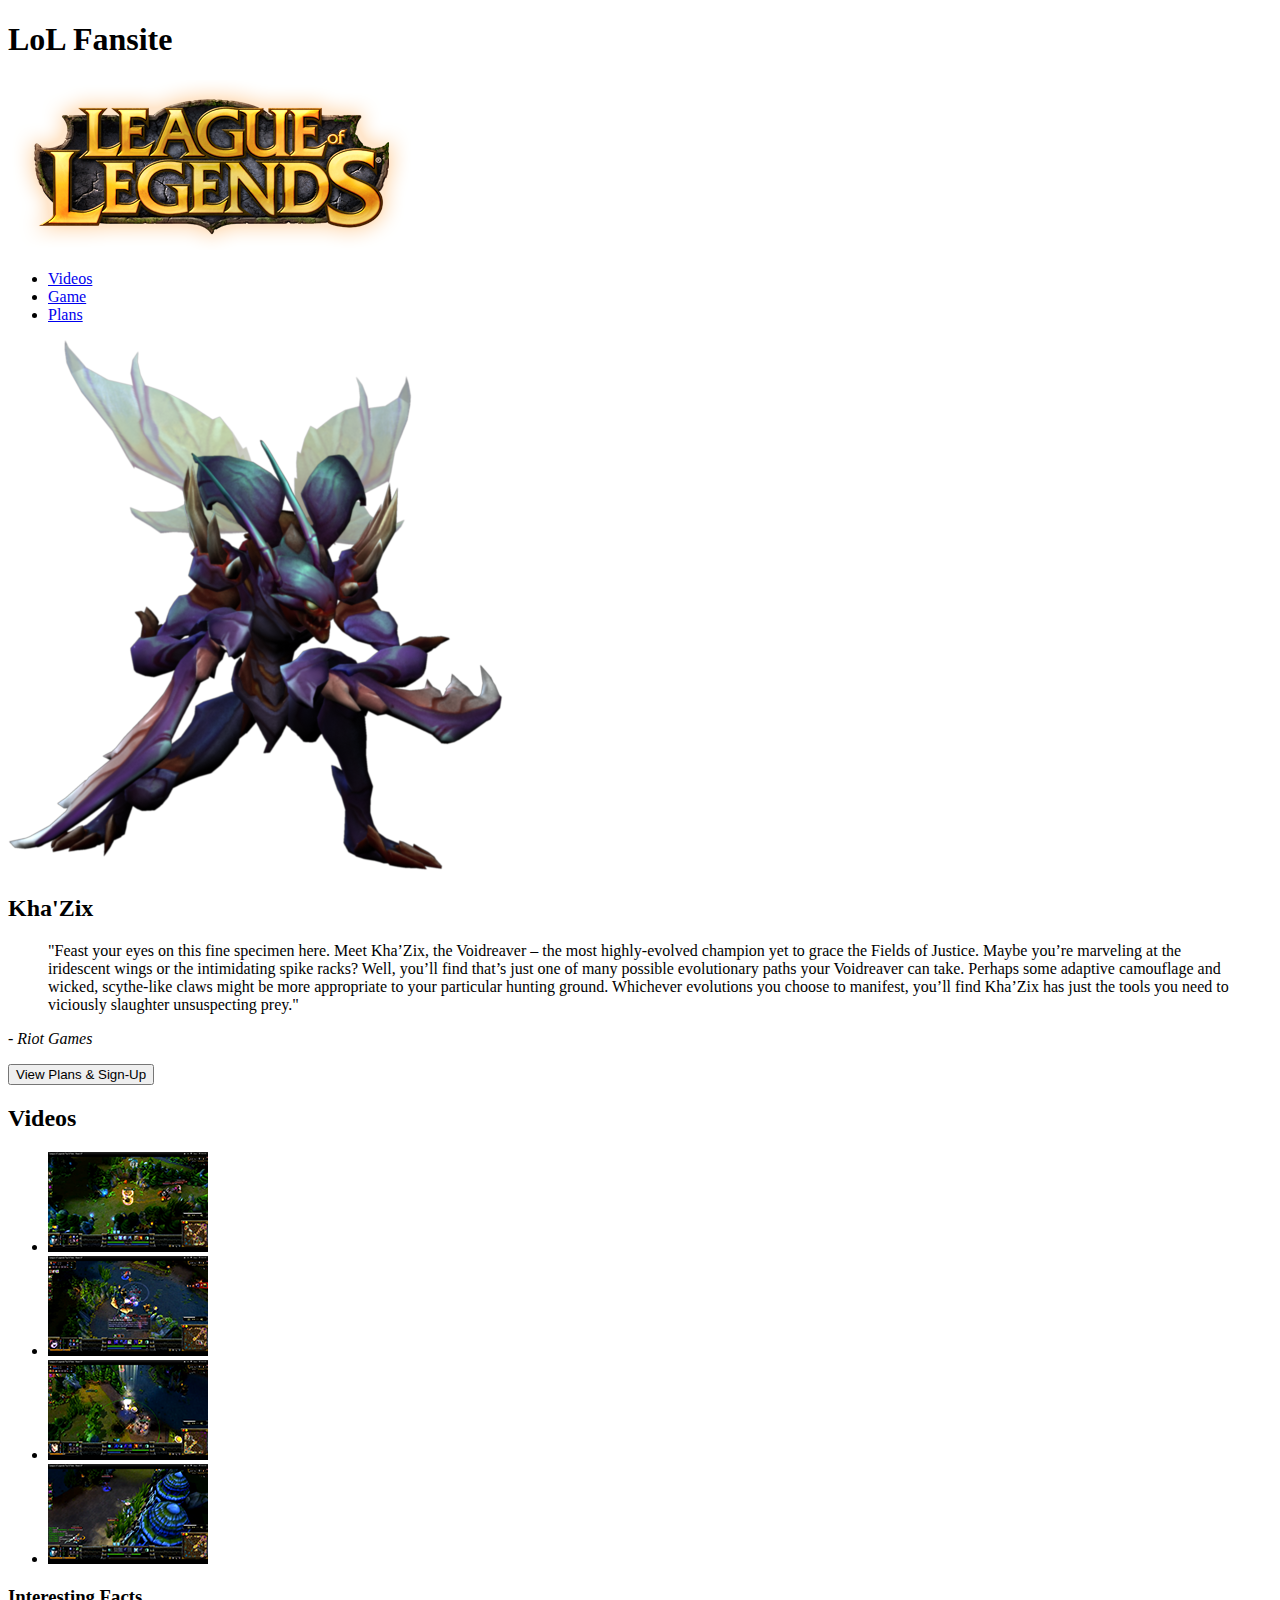
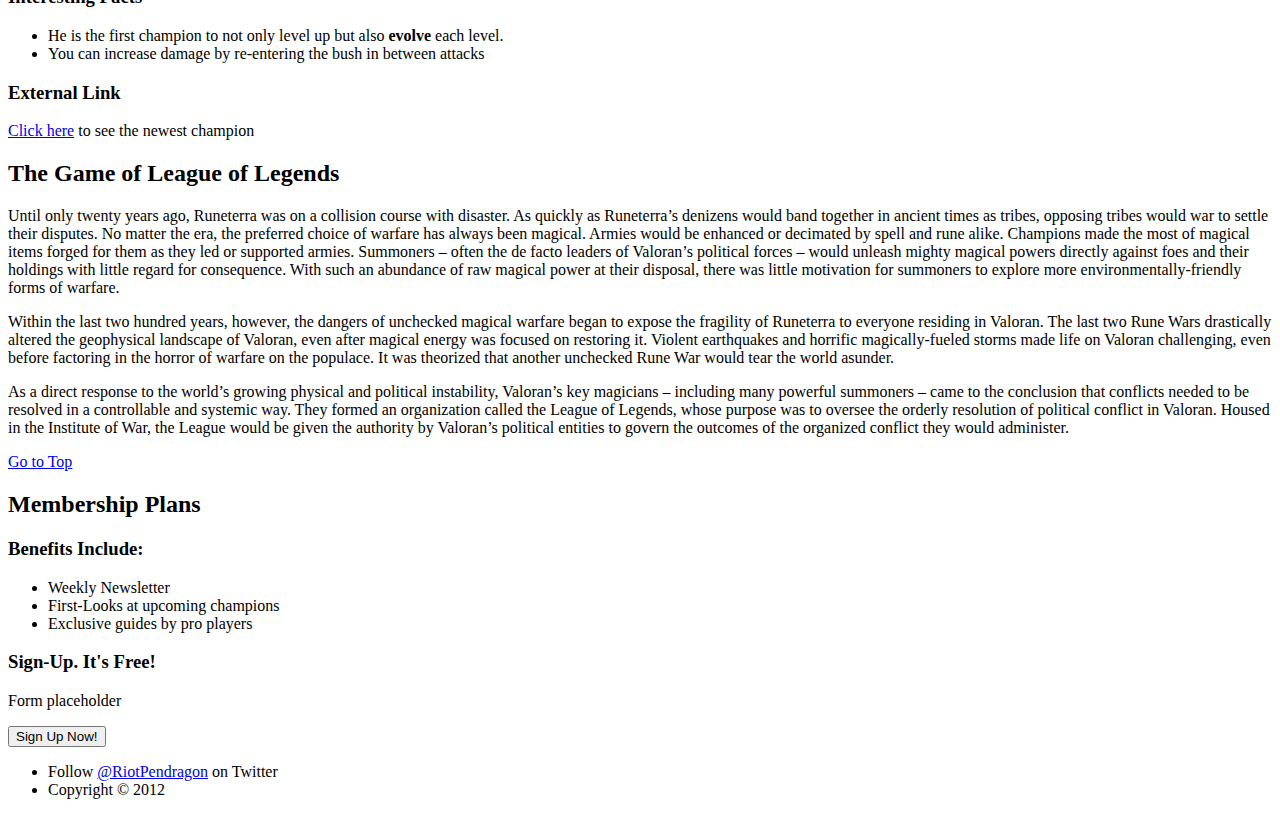
==== MySite_israel_kaleb/index.html @ 9a8f5973 "finished assisnment" ====
<!DOCTYPE html>
<html lang="en">
	<head>
		<meta charset="UTF-8" />
		<title>League of Legends Fansite</title>
	</head>
	<body>
		<header>
			<h1 id="top">LoL Fansite</h1>
			<img src="images/logo.png" alt="league of legends logo">
			<nav>
				<ul>
					<li><a href="#videos">Videos</a></li>
					<li><a href="#game">Game</a></li>
					<li><a href="#plans">Plans</a></li>
				</ul>
			</nav>
		</header>
		<div id="cta">
			<img src="images/newchamp.png" alt="Kha'Zix image">
			<h2>Kha'Zix</h2>
			<p><blockquote cite="http://na.leagueoflegends.com/board/showthread.php?t=2587417">"Feast your eyes on this fine specimen here. Meet Kha’Zix, the Voidreaver – the most highly-evolved champion yet to grace the Fields of Justice. Maybe you’re marveling at the iridescent wings or the intimidating spike racks? Well, you’ll find that’s just one of many possible evolutionary paths your Voidreaver can take. Perhaps some adaptive camouflage and wicked, scythe-like claws might be more appropriate to your particular hunting ground. Whichever evolutions you choose to manifest, you’ll find Kha’Zix has just the tools you need to viciously slaughter unsuspecting prey."</blockquote><em>- Riot Games</em></p>
			<button type="button">View Plans &amp; Sign-Up</button>
		</div>
		<section>
			<h2 id="videos">Videos</h2>
			<ul>
				<li><img src="images/screen1.png" alt="screen1"></li>
				<li><img src="images/screen2.png" alt="screen2"></li>
				<li><img src="images/screen3.png" alt="screen3"></li>
				<li><img src="images/screen4.png" alt="screen4"></li>
			</ul>
		</section>
		<article>
			<h3>Interesting Facts</h3>
			<ul>
				<li>He is the first champion to not only level up but also <strong>evolve</strong> each level.</li>
				<li>You can increase damage by re-entering the bush in between attacks</li>
			</ul>
		</article>
		<aside>
			<h3>External Link</h3>
			<p><a href="http://na.leagueoflegends.com/board/showthread.php?t=2587417">Click here</a> to see the newest champion</p>
		</aside>
		<h2 id="game">The Game of League of Legends</h2>
		<p>Until only twenty years ago, Runeterra was on a collision course with disaster. As quickly as Runeterra’s denizens would band together in ancient times as tribes, opposing tribes would war to settle their disputes. No matter the era, the preferred choice of warfare has always been magical. Armies would be enhanced or decimated by spell and rune alike. Champions made the most of magical items forged for them as they led or supported armies. Summoners – often the de facto leaders of Valoran’s political forces – would unleash mighty magical powers directly against foes and their holdings with little regard for consequence. With such an abundance of raw magical power at their disposal, there was little motivation for summoners to explore more environmentally-friendly forms of warfare.</p>
		<p>Within the last two hundred years, however, the dangers of unchecked magical warfare began to expose the fragility of Runeterra to everyone residing in Valoran. The last two Rune Wars drastically altered the geophysical landscape of Valoran, even after magical energy was focused on restoring it. Violent earthquakes and horrific magically-fueled storms made life on Valoran challenging, even before factoring in the horror of warfare on the populace. It was theorized that another unchecked Rune War would tear the world asunder.</p>
		<p>As a direct response to the world’s growing physical and political instability, Valoran’s key magicians – including many powerful summoners – came to the conclusion that conflicts needed to be resolved in a controllable and systemic way. They formed an organization called the League of Legends, whose purpose was to oversee the orderly resolution of political conflict in Valoran. Housed in the Institute of War, the League would be given the authority by Valoran’s political entities to govern the outcomes of the organized conflict they would administer.</p>
		<p><a href="#top">Go to Top</a></p>
		<h2 id="plans">Membership Plans</h2>
		<h3>Benefits Include:</h3>
		<ul>
			<li>Weekly Newsletter</li>
			<li>First-Looks at upcoming champions</li>
			<li>Exclusive guides by pro players</li>
		</ul>
		<h3>Sign-Up. It's Free!</h3>
		<!-- Insert Form here including Name, E-mail, Website and Message -->
		<p>Form placeholder</p>
		<!-- /form -->
		<button type="button">Sign Up Now!</button>
		<footer>
			<ul>
				<li>Follow <a href="https://twitter.com/RiotPendragon">&#64;RiotPendragon</a> on Twitter</li>
				<li>Copyright &copy; 2012</li>
			</ul>
		</footer>
	</body>
</html>
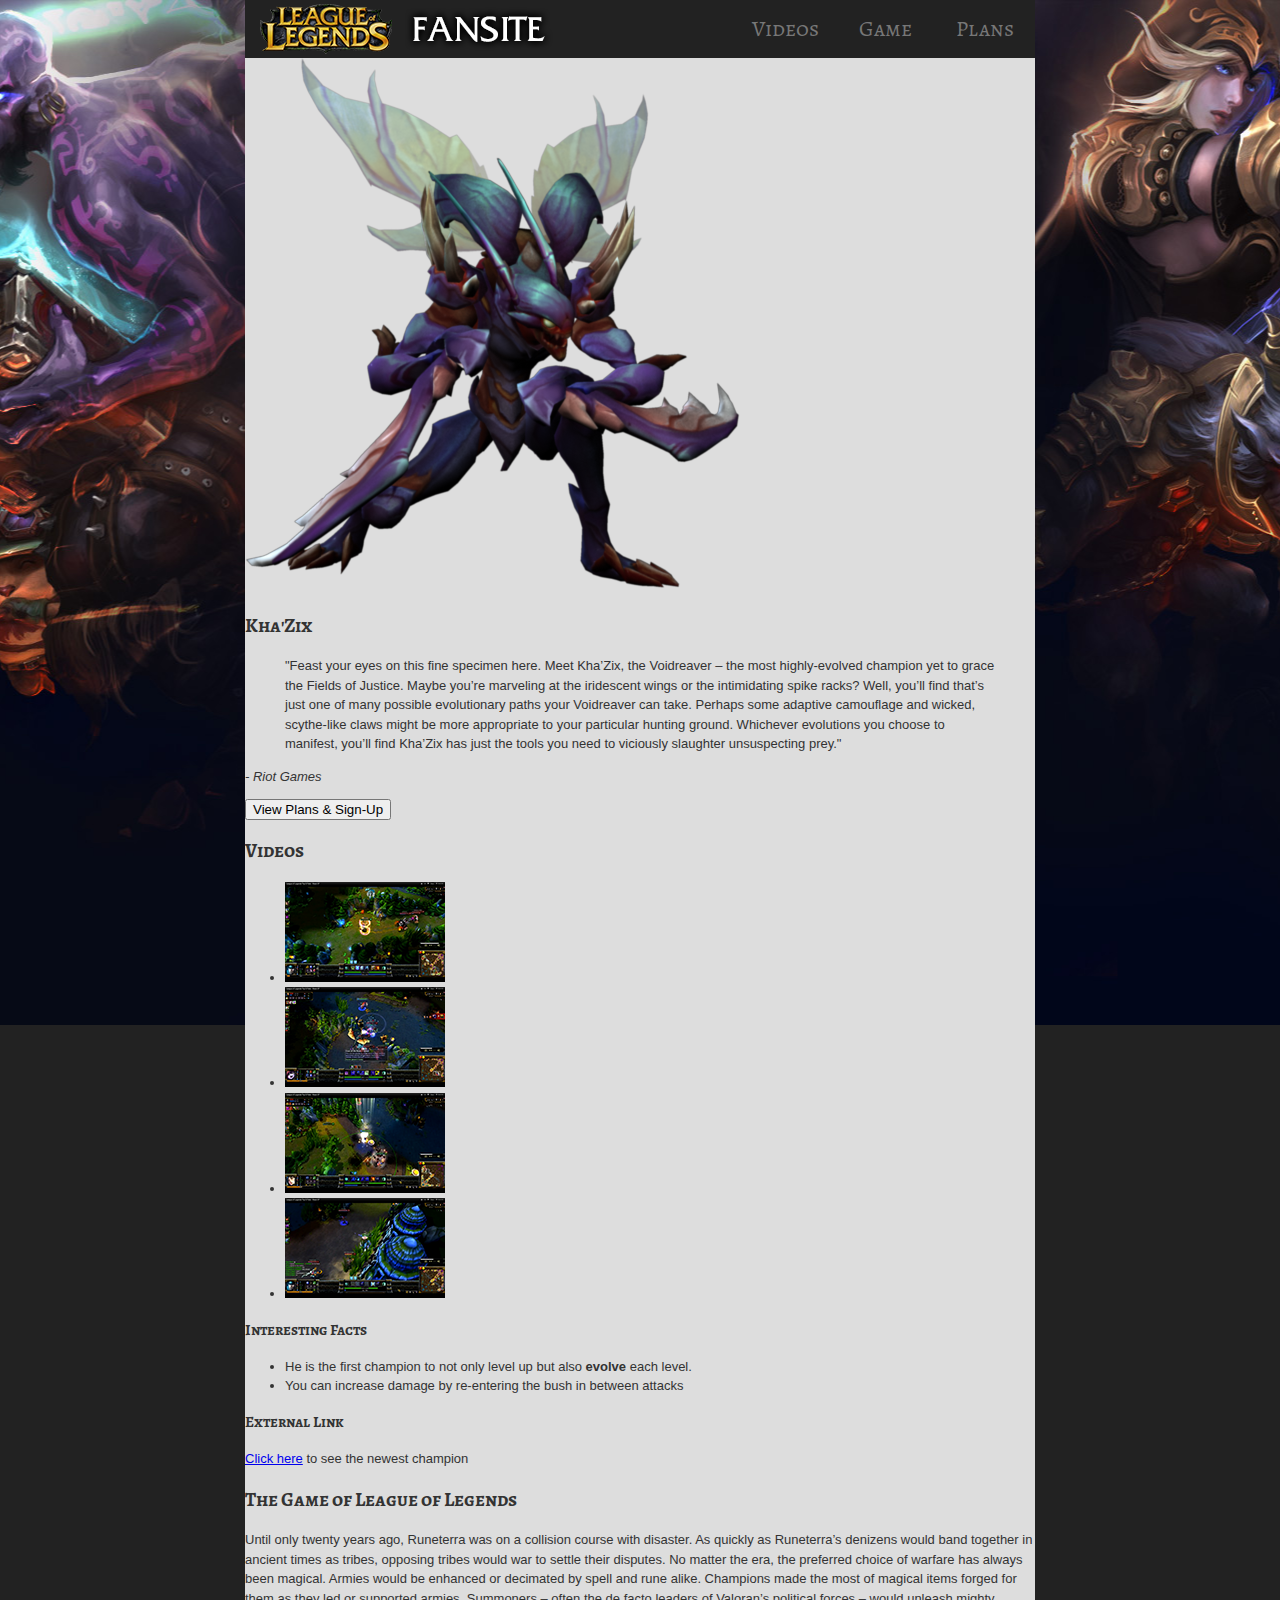
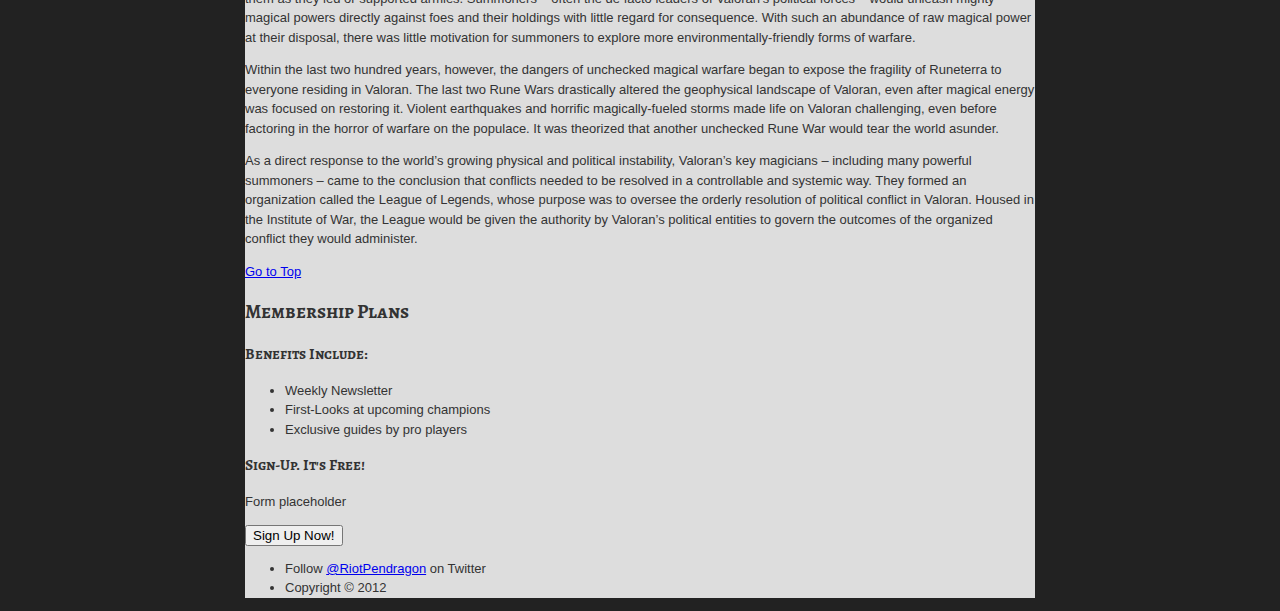
==== commit d4d61320: "updated logo, fixed week 1 issues, added css and styled header, and added global bg" ====
--- a/MySite_israel_kaleb/index.html
+++ b/MySite_israel_kaleb/index.html
@@ -1,13 +1,15 @@
 <!DOCTYPE html>
 <html lang="en">
 	<head>
-		<meta charset="UTF-8" />
+		<meta charset="UTF-8">
 		<title>League of Legends Fansite</title>
+		<link rel="stylesheet" type="text/css" href="css/main.css">
+		<link href='http://fonts.googleapis.com/css?family=Alegreya+SC:400,700' rel='stylesheet' type='text/css'>
 	</head>
 	<body>
+		<div id="main">
 		<header>
 			<h1 id="top">LoL Fansite</h1>
-			<img src="images/logo.png" alt="league of legends logo">
 			<nav>
 				<ul>
 					<li><a href="#videos">Videos</a></li>
@@ -19,7 +21,7 @@
 		<div id="cta">
 			<img src="images/newchamp.png" alt="Kha'Zix image">
 			<h2>Kha'Zix</h2>
-			<p><blockquote cite="http://na.leagueoflegends.com/board/showthread.php?t=2587417">"Feast your eyes on this fine specimen here. Meet Kha’Zix, the Voidreaver – the most highly-evolved champion yet to grace the Fields of Justice. Maybe you’re marveling at the iridescent wings or the intimidating spike racks? Well, you’ll find that’s just one of many possible evolutionary paths your Voidreaver can take. Perhaps some adaptive camouflage and wicked, scythe-like claws might be more appropriate to your particular hunting ground. Whichever evolutions you choose to manifest, you’ll find Kha’Zix has just the tools you need to viciously slaughter unsuspecting prey."</blockquote><em>- Riot Games</em></p>
+			<blockquote cite="http://na.leagueoflegends.com/board/showthread.php?t=2587417">"Feast your eyes on this fine specimen here. Meet Kha’Zix, the Voidreaver – the most highly-evolved champion yet to grace the Fields of Justice. Maybe you’re marveling at the iridescent wings or the intimidating spike racks? Well, you’ll find that’s just one of many possible evolutionary paths your Voidreaver can take. Perhaps some adaptive camouflage and wicked, scythe-like claws might be more appropriate to your particular hunting ground. Whichever evolutions you choose to manifest, you’ll find Kha’Zix has just the tools you need to viciously slaughter unsuspecting prey."</blockquote><p class="italics">- Riot Games</p>
 			<button type="button">View Plans &amp; Sign-Up</button>
 		</div>
 		<section>
@@ -65,5 +67,6 @@
 				<li>Copyright &copy; 2012</li>
 			</ul>
 		</footer>
+		</div>
 	</body>
 </html>--- a/MySite_israel_kaleb/css/main.css
+++ b/MySite_israel_kaleb/css/main.css
@@ -0,0 +1,83 @@
+/* --------- Body Style --------- */
+
+body{
+	color:#333;
+	font:13px/1.5 Helvetica, Arial, sans-serif;
+	background:#222 url(../images/global_bg.jpg) top center no-repeat fixed;
+	margin:0;
+	padding:0;
+}
+
+/* --------- Header Style ---------- */
+
+header{
+	background:#222;
+	padding:4px 0;
+	overflow:hidden;
+}
+
+h1{
+	width:300px;
+	height:50px;
+	margin:0 0 0 15px;
+	padding:0;
+	text-indent:-9999px;
+	background:url(../images/logo.png);
+	float:left;
+}
+
+/* --------- Nav Style ---------- */
+
+nav ul{
+	margin:0;
+	padding:0;
+	list-style-type:none;
+	float:right;
+}
+
+nav li{
+	width:100px;
+	float:left;
+}
+
+nav a{
+	text-decoration:none;
+	display:block;
+	height:50px;
+	line-height:50px;
+	text-align:center;
+	font-size:22px;
+	color:#777;
+}
+
+nav a:visited{
+	color:#777;
+	background:#ddd;
+}
+
+nav a:hover{
+	color:#222;
+	background:#ddd;
+}
+
+nav a:active{
+	color:#fff;
+	background:#333;
+}
+
+/* --------- General Style ------ */
+
+nav a, h2, h3{
+	font-family: 'Alegreya SC', serif;
+}
+
+#main{
+	background:#ddd;
+	width:790px;
+	margin:0 auto;
+	padding:0;
+}
+
+.italics{
+	font-style:italic;
+}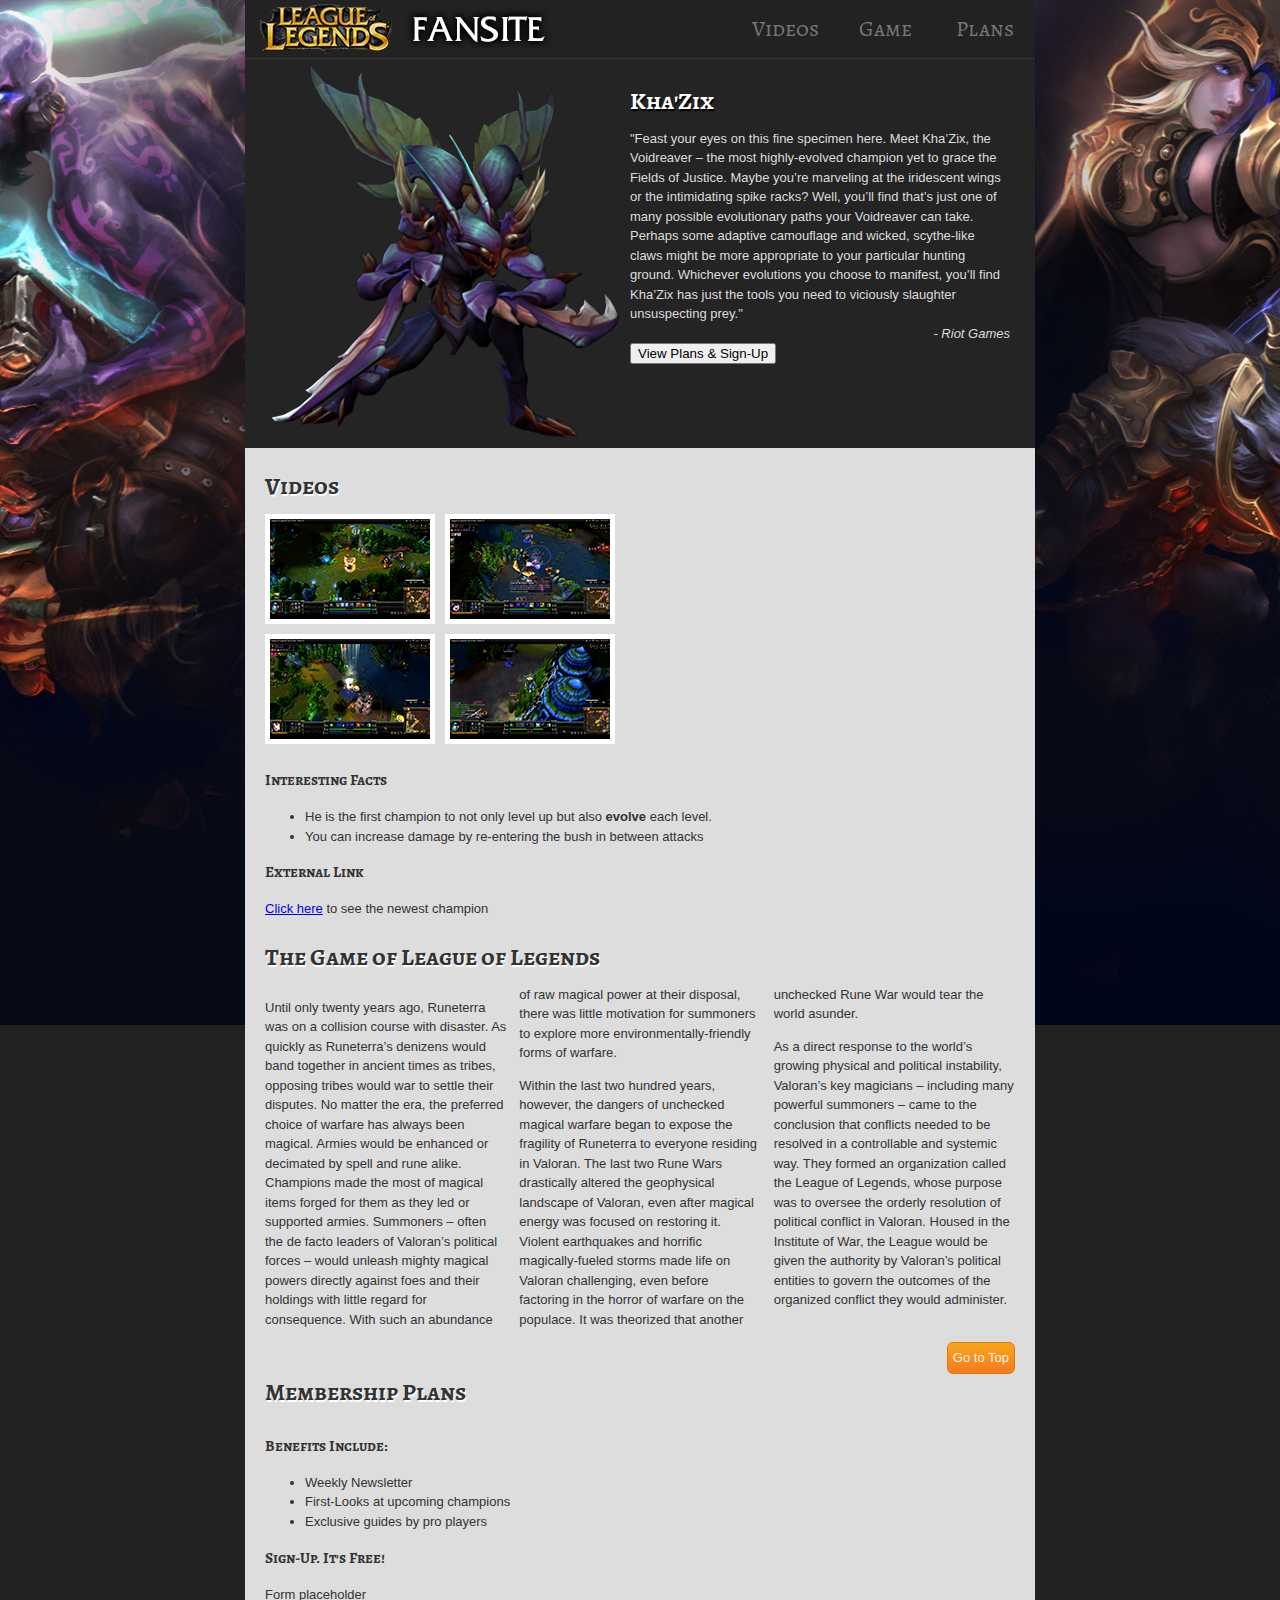
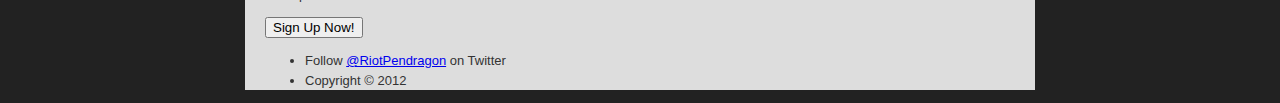
==== commit e773772e: "finished" ====
--- a/MySite_israel_kaleb/index.html
+++ b/MySite_israel_kaleb/index.html
@@ -4,7 +4,7 @@
 		<meta charset="UTF-8">
 		<title>League of Legends Fansite</title>
 		<link rel="stylesheet" type="text/css" href="css/main.css">
-		<link href='http://fonts.googleapis.com/css?family=Alegreya+SC:400,700' rel='stylesheet' type='text/css'>
+		<link rel="stylesheet" type="text/css" href="http://fonts.googleapis.com/css?family=Alegreya+SC:400,700">
 	</head>
 	<body>
 		<div id="main">
@@ -24,13 +24,14 @@
 			<blockquote cite="http://na.leagueoflegends.com/board/showthread.php?t=2587417">"Feast your eyes on this fine specimen here. Meet Kha’Zix, the Voidreaver – the most highly-evolved champion yet to grace the Fields of Justice. Maybe you’re marveling at the iridescent wings or the intimidating spike racks? Well, you’ll find that’s just one of many possible evolutionary paths your Voidreaver can take. Perhaps some adaptive camouflage and wicked, scythe-like claws might be more appropriate to your particular hunting ground. Whichever evolutions you choose to manifest, you’ll find Kha’Zix has just the tools you need to viciously slaughter unsuspecting prey."</blockquote><p class="italics">- Riot Games</p>
 			<button type="button">View Plans &amp; Sign-Up</button>
 		</div>
+		<div id="content">
 		<section>
 			<h2 id="videos">Videos</h2>
-			<ul>
-				<li><img src="images/screen1.png" alt="screen1"></li>
-				<li><img src="images/screen2.png" alt="screen2"></li>
-				<li><img src="images/screen3.png" alt="screen3"></li>
-				<li><img src="images/screen4.png" alt="screen4"></li>
+			<ul class="gallery">
+				<li><a href="#"><img src="images/screen1.png" alt="screen1"></a></li>
+				<li><a href="#"><img src="images/screen2.png" alt="screen2"></a></li>
+				<li><a href="#"><img src="images/screen3.png" alt="screen3"></a></li>
+				<li><a href="#"><img src="images/screen4.png" alt="screen4"></a></li>
 			</ul>
 		</section>
 		<article>
@@ -45,10 +46,10 @@
 			<p><a href="http://na.leagueoflegends.com/board/showthread.php?t=2587417">Click here</a> to see the newest champion</p>
 		</aside>
 		<h2 id="game">The Game of League of Legends</h2>
-		<p>Until only twenty years ago, Runeterra was on a collision course with disaster. As quickly as Runeterra’s denizens would band together in ancient times as tribes, opposing tribes would war to settle their disputes. No matter the era, the preferred choice of warfare has always been magical. Armies would be enhanced or decimated by spell and rune alike. Champions made the most of magical items forged for them as they led or supported armies. Summoners – often the de facto leaders of Valoran’s political forces – would unleash mighty magical powers directly against foes and their holdings with little regard for consequence. With such an abundance of raw magical power at their disposal, there was little motivation for summoners to explore more environmentally-friendly forms of warfare.</p>
+		<div class="desc"><p>Until only twenty years ago, Runeterra was on a collision course with disaster. As quickly as Runeterra’s denizens would band together in ancient times as tribes, opposing tribes would war to settle their disputes. No matter the era, the preferred choice of warfare has always been magical. Armies would be enhanced or decimated by spell and rune alike. Champions made the most of magical items forged for them as they led or supported armies. Summoners – often the de facto leaders of Valoran’s political forces – would unleash mighty magical powers directly against foes and their holdings with little regard for consequence. With such an abundance of raw magical power at their disposal, there was little motivation for summoners to explore more environmentally-friendly forms of warfare.</p>
 		<p>Within the last two hundred years, however, the dangers of unchecked magical warfare began to expose the fragility of Runeterra to everyone residing in Valoran. The last two Rune Wars drastically altered the geophysical landscape of Valoran, even after magical energy was focused on restoring it. Violent earthquakes and horrific magically-fueled storms made life on Valoran challenging, even before factoring in the horror of warfare on the populace. It was theorized that another unchecked Rune War would tear the world asunder.</p>
-		<p>As a direct response to the world’s growing physical and political instability, Valoran’s key magicians – including many powerful summoners – came to the conclusion that conflicts needed to be resolved in a controllable and systemic way. They formed an organization called the League of Legends, whose purpose was to oversee the orderly resolution of political conflict in Valoran. Housed in the Institute of War, the League would be given the authority by Valoran’s political entities to govern the outcomes of the organized conflict they would administer.</p>
-		<p><a href="#top">Go to Top</a></p>
+		<p>As a direct response to the world’s growing physical and political instability, Valoran’s key magicians – including many powerful summoners – came to the conclusion that conflicts needed to be resolved in a controllable and systemic way. They formed an organization called the League of Legends, whose purpose was to oversee the orderly resolution of political conflict in Valoran. Housed in the Institute of War, the League would be given the authority by Valoran’s political entities to govern the outcomes of the organized conflict they would administer.</p></div>
+		<p class="topbtn"><a href="#top">Go to Top</a></p>
 		<h2 id="plans">Membership Plans</h2>
 		<h3>Benefits Include:</h3>
 		<ul>
@@ -67,6 +68,6 @@
 				<li>Copyright &copy; 2012</li>
 			</ul>
 		</footer>
-		</div>
+		</div></div>
 	</body>
 </html>--- a/MySite_israel_kaleb/css/main.css
+++ b/MySite_israel_kaleb/css/main.css
@@ -14,6 +14,7 @@
 	background:#222;
 	padding:4px 0;
 	overflow:hidden;
+	border-bottom:1px solid #333;
 }
 
 h1{
@@ -65,10 +66,79 @@
 	background:#333;
 }
 
+/* --------- CTA Style ---------- */
+
+#cta{
+	overflow:hidden;
+	background:rgba(15,15,15,0.9);
+	padding:4px 25px 10px;
+}
+
+#cta img{
+	float:left;
+	padding-right:10px;
+}
+
+#cta h2{
+	color:#fff;
+	text-shadow:1px 2px 1px #000;
+}
+
+#cta blockquote, #cta p{
+	color:#ddd;
+	padding:0;
+	margin:0;
+}
+
+#cta p{
+	text-align:right;
+}
+
+/* --------- Gallery Style ------ */
+
+.gallery{
+	list-style-type:none;
+	width:400px;
+	margin:0;
+	padding:0;
+	overflow:hidden;
+}
+
+.gallery li{
+	float:left;
+	margin:0 10px 10px 0;
+	padding:0;
+}
+
+.gallery a{
+	border:5px solid #fff;
+	display:block;
+	width:160px;
+	height:100px;
+	outline:0;
+}
+
+.gallery a:hover{
+	border-color:orange;
+}
+
+/* --------- Membership Style --- */
+
+#plans{
+	clear:both;
+}
+
 /* --------- General Style ------ */
 
 nav a, h2, h3{
 	font-family: 'Alegreya SC', serif;
+}
+
+h2{
+	font-size:24px;
+	text-shadow:1px 2px 1px #fff;
+	margin-bottom:0;
+	padding-bottom:10px;
 }
 
 #main{
@@ -78,6 +148,42 @@
 	padding:0;
 }
 
+#content{
+	padding:0 20px;
+}
+
 .italics{
 	font-style:italic;
+}
+
+.topbtn a {
+	display:inline;
+	float:right;
+	border-radius:6px;
+	padding:5px;
+	color: #fef4e9;
+	text-decoration:none;
+	border: solid 1px #da7c0c;
+	background: #f78d1d;
+	background: -webkit-gradient(linear, left top, left bottom, from(#faa51a), to(#f47a20));
+	background: -moz-linear-gradient(top,  #faa51a,  #f47a20);
+	filter:  progid:DXImageTransform.Microsoft.gradient(startColorstr='#faa51a', endColorstr='#f47a20');
+}
+.topbtn a:hover {
+	background: #f47c20;
+	background: -webkit-gradient(linear, left top, left bottom, from(#f88e11), to(#f06015));
+	background: -moz-linear-gradient(top,  #f88e11,  #f06015);
+	filter:  progid:DXImageTransform.Microsoft.gradient(startColorstr='#f88e11', endColorstr='#f06015');
+}
+.topbtn a:active {
+	color: #fcd3a5;
+	background: -webkit-gradient(linear, left top, left bottom, from(#f47a20), to(#faa51a));
+	background: -moz-linear-gradient(top,  #f47a20,  #faa51a);
+	filter:  progid:DXImageTransform.Microsoft.gradient(startColorstr='#f47a20', endColorstr='#faa51a');
+}
+
+.desc{
+	-moz-column-count:3;
+	-webkit-column-count:3;
+	column-count:3;
 }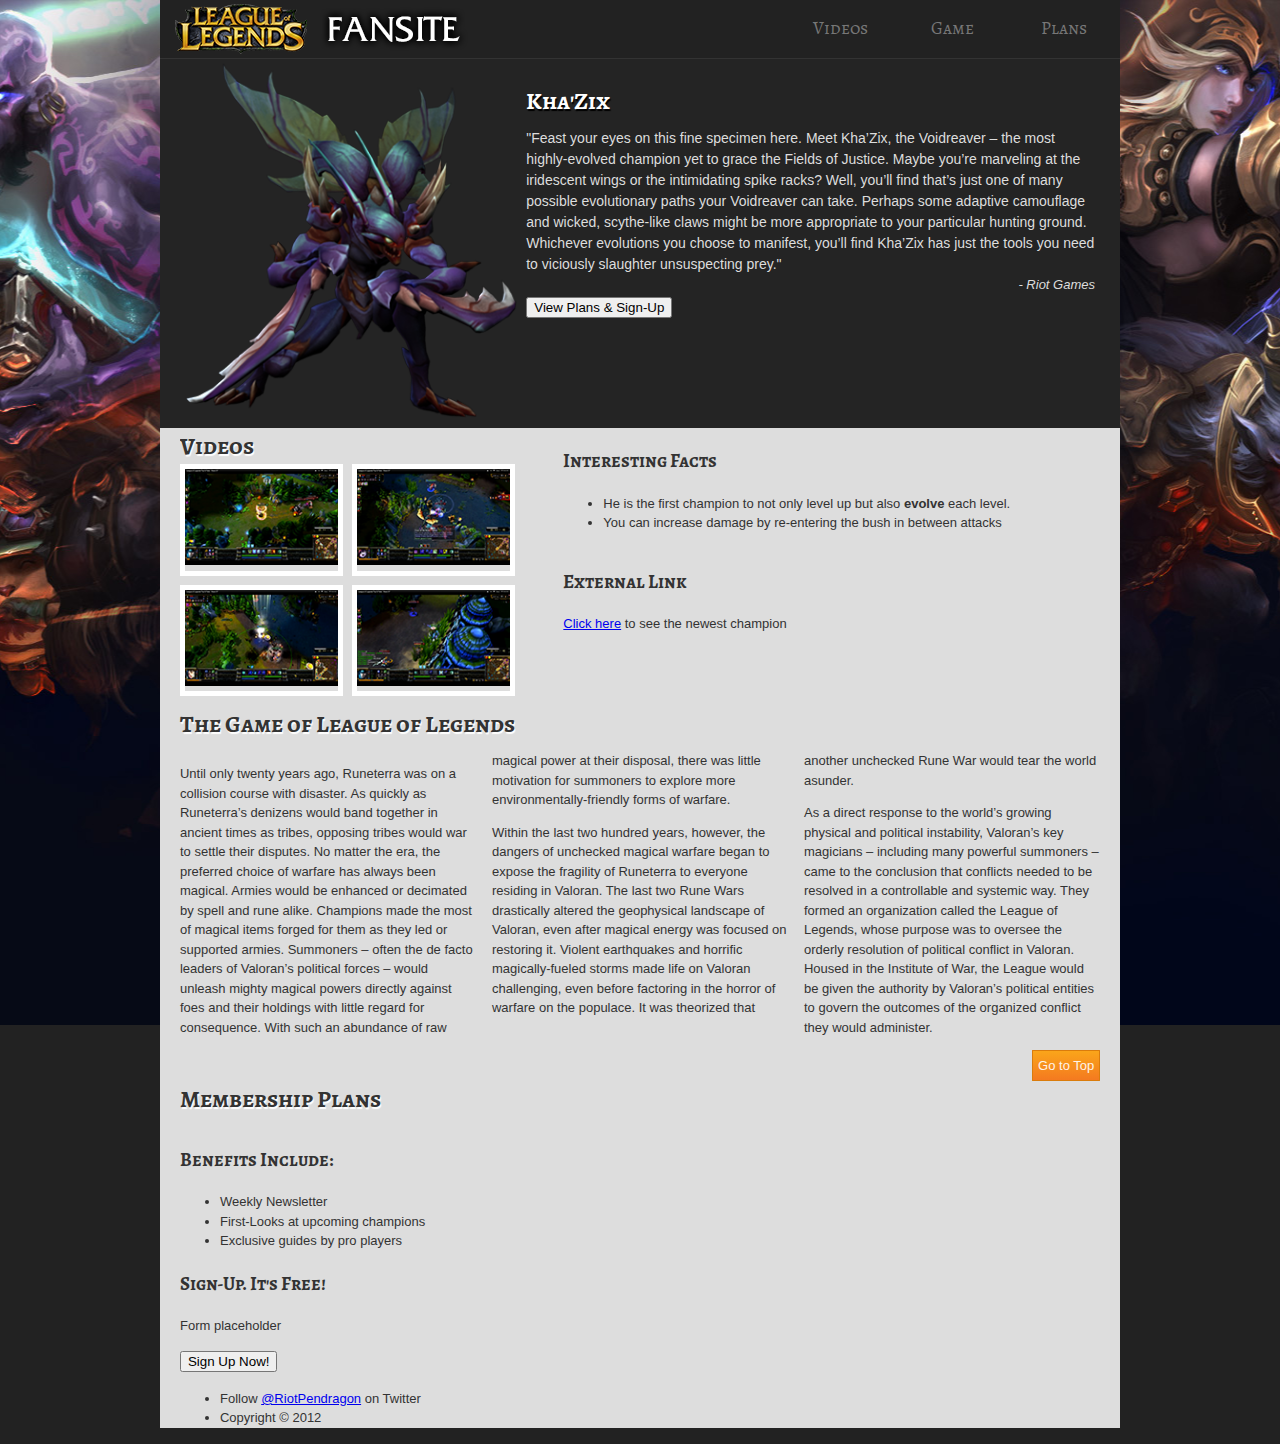
==== commit de7b510f: "WK3" ====
--- a/MySite_israel_kaleb/index.html
+++ b/MySite_israel_kaleb/index.html
@@ -2,14 +2,15 @@
 <html lang="en">
 	<head>
 		<meta charset="UTF-8">
+		<meta name="viewport" content="width=device-width, initial-scale=1, maximum-scale=1">
 		<title>League of Legends Fansite</title>
 		<link rel="stylesheet" type="text/css" href="css/main.css">
 		<link rel="stylesheet" type="text/css" href="http://fonts.googleapis.com/css?family=Alegreya+SC:400,700">
 	</head>
 	<body>
-		<div id="main">
+	<div id="main">
 		<header>
-			<h1 id="top">LoL Fansite</h1>
+			<h1 id="logo">LoL Fansite</h1>
 			<nav>
 				<ul>
 					<li><a href="#videos">Videos</a></li>
@@ -25,15 +26,15 @@
 			<button type="button">View Plans &amp; Sign-Up</button>
 		</div>
 		<div id="content">
-		<section>
-			<h2 id="videos">Videos</h2>
-			<ul class="gallery">
-				<li><a href="#"><img src="images/screen1.png" alt="screen1"></a></li>
-				<li><a href="#"><img src="images/screen2.png" alt="screen2"></a></li>
-				<li><a href="#"><img src="images/screen3.png" alt="screen3"></a></li>
-				<li><a href="#"><img src="images/screen4.png" alt="screen4"></a></li>
-			</ul>
-		</section>
+			<section>
+				<h2 id="videos">Videos</h2>
+				<ul class="gallery">
+					<li><a href="#"><img src="images/screen1.png" alt="screen1"></a></li>
+					<li><a href="#"><img src="images/screen2.png" alt="screen2"></a></li>
+					<li><a href="#"><img src="images/screen3.png" alt="screen3"></a></li>
+					<li><a href="#"><img src="images/screen4.png" alt="screen4"></a></li>
+				</ul>
+			</section>
 		<article>
 			<h3>Interesting Facts</h3>
 			<ul>
@@ -68,6 +69,7 @@
 				<li>Copyright &copy; 2012</li>
 			</ul>
 		</footer>
-		</div></div>
+		</div>
+	</div>
 	</body>
 </html>--- a/MySite_israel_kaleb/css/main.css
+++ b/MySite_israel_kaleb/css/main.css
@@ -2,9 +2,10 @@
 
 body{
 	color:#333;
-	font:13px/1.5 Helvetica, Arial, sans-serif;
+	font:100%/1.5 Helvetica, Arial, sans-serif;
 	background:#222 url(../images/global_bg.jpg) top center no-repeat fixed;
-	margin:0;
+	max-width:960px;
+	margin:0 auto;
 	padding:0;
 }
 
@@ -12,17 +13,18 @@
 
 header{
 	background:#222;
-	padding:4px 0;
+	padding:0.41666667% /*4px*/ 0;
 	overflow:hidden;
 	border-bottom:1px solid #333;
 }
 
 h1{
+	/* width and height not changed because this is a h1 with a background, not an <img>*/
 	width:300px;
 	height:50px;
-	margin:0 0 0 15px;
-	padding:0;
-	text-indent:-9999px;
+	margin:0 0 0 1.5625%; /*15px*/
+	padding:0;
+	text-indent:-999%;
 	background:url(../images/logo.png);
 	float:left;
 }
@@ -30,6 +32,7 @@
 /* --------- Nav Style ---------- */
 
 nav ul{
+	width:35%;
 	margin:0;
 	padding:0;
 	list-style-type:none;
@@ -37,17 +40,16 @@
 }
 
 nav li{
-	width:100px;
+	width:33.333333%;
 	float:left;
 }
 
 nav a{
 	text-decoration:none;
 	display:block;
-	height:50px;
-	line-height:50px;
+	padding:10% 0;
 	text-align:center;
-	font-size:22px;
+	font-size:1.375em; /*22px*/
 	color:#777;
 }
 
@@ -71,12 +73,13 @@
 #cta{
 	overflow:hidden;
 	background:rgba(15,15,15,0.9);
-	padding:4px 25px 10px;
+	padding:0.41666667% 2.6041667% 1.0416667%;
 }
 
 #cta img{
-	float:left;
-	padding-right:10px;
+	width:36.458333%;
+	float:left;
+	padding-right:1.0416667%; /*10px*/
 }
 
 #cta h2{
@@ -96,25 +99,33 @@
 
 /* --------- Gallery Style ------ */
 
+section{
+	float:left;
+	width:41.666667%; /*400px*/
+	overflow:hidden;
+}
+
+section h2{
+	margin:0;
+	padding:0;
+}
+
 .gallery{
 	list-style-type:none;
-	width:400px;
-	margin:0;
-	padding:0;
-	overflow:hidden;
+	margin:0;
+	padding:0;
 }
 
 .gallery li{
 	float:left;
-	margin:0 10px 10px 0;
-	padding:0;
+	margin:0 2.5% 2.5% 0;
+	padding:0;
+	width:42.5%;
 }
 
 .gallery a{
 	border:5px solid #fff;
 	display:block;
-	width:160px;
-	height:100px;
 	outline:0;
 }
 
@@ -122,9 +133,19 @@
 	border-color:orange;
 }
 
-/* --------- Membership Style --- */
-
-#plans{
+.gallery img{
+	width:100%;
+}
+
+article, aside{
+	float:right;
+	width:58.333333%;
+}
+
+/* --------- The Game & Membership ----------- */
+
+
+#game,#plans{
 	clear:both;
 }
 
@@ -135,21 +156,29 @@
 }
 
 h2{
-	font-size:24px;
+	font-size:1.5em; /*24px*/
 	text-shadow:1px 2px 1px #fff;
 	margin-bottom:0;
-	padding-bottom:10px;
+	padding-bottom:1.0416667%;
+}
+
+p, li{
+	font-size:0.8125em; /*13px*/
+}
+
+blockquote{
+	font-size:0.875em; /*14px*/
 }
 
 #main{
 	background:#ddd;
-	width:790px;
+	width:100%;
 	margin:0 auto;
 	padding:0;
 }
 
 #content{
-	padding:0 20px;
+	padding:0 2.0833333%;
 }
 
 .italics{
@@ -159,8 +188,8 @@
 .topbtn a {
 	display:inline;
 	float:right;
-	border-radius:6px;
-	padding:5px;
+	border-radius:0.52083333%;
+	padding:0.52083333%;
 	color: #fef4e9;
 	text-decoration:none;
 	border: solid 1px #da7c0c;
@@ -186,4 +215,41 @@
 	-moz-column-count:3;
 	-webkit-column-count:3;
 	column-count:3;
+}
+
+/* --------- Media Queries ------ */
+
+@media screen and (min-width:768px) and (max-width:959px){
+	/*desktop*/
+}
+
+@media screen and (min-width:480px) and (max-width:767px){
+	/*tablet*/
+}
+
+@media screen and (max-width:479px){
+	/*mobile*/
+	h1{
+		float:none;
+		margin:0 auto;
+	}
+	
+	nav{
+		clear:both;
+	}
+	nav ul{
+		width:100%;
+	}
+	#cta img{
+		display:none;
+	}
+	section, article, aside{
+		width:100%;
+		float:none;
+	}
+	.desc{
+		-moz-column-count:1;
+		-webkit-column-count:1;
+		column-count:1;
+	}
 }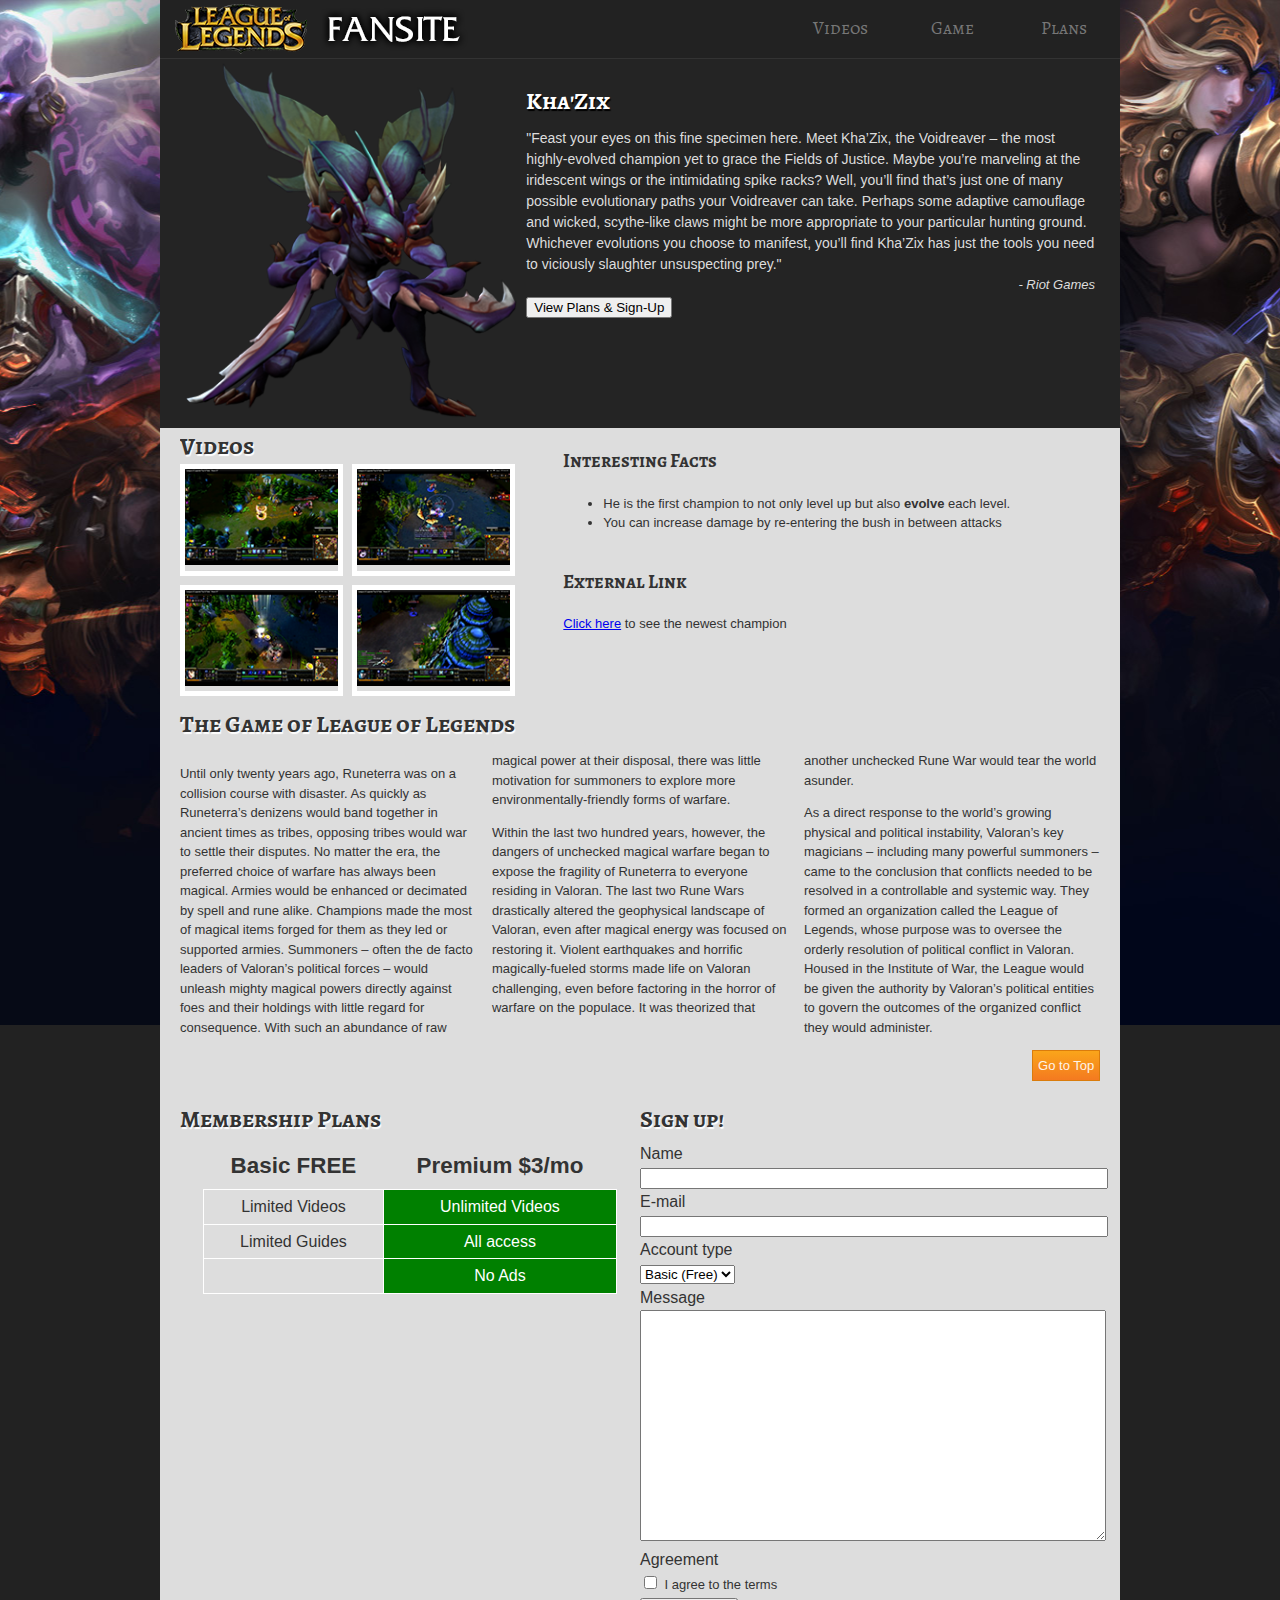
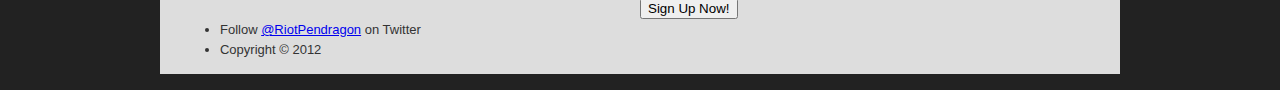
==== commit 650ec7e1: "Week4" ====
--- a/MySite_israel_kaleb/index.html
+++ b/MySite_israel_kaleb/index.html
@@ -51,18 +51,63 @@
 		<p>Within the last two hundred years, however, the dangers of unchecked magical warfare began to expose the fragility of Runeterra to everyone residing in Valoran. The last two Rune Wars drastically altered the geophysical landscape of Valoran, even after magical energy was focused on restoring it. Violent earthquakes and horrific magically-fueled storms made life on Valoran challenging, even before factoring in the horror of warfare on the populace. It was theorized that another unchecked Rune War would tear the world asunder.</p>
 		<p>As a direct response to the world’s growing physical and political instability, Valoran’s key magicians – including many powerful summoners – came to the conclusion that conflicts needed to be resolved in a controllable and systemic way. They formed an organization called the League of Legends, whose purpose was to oversee the orderly resolution of political conflict in Valoran. Housed in the Institute of War, the League would be given the authority by Valoran’s political entities to govern the outcomes of the organized conflict they would administer.</p></div>
 		<p class="topbtn"><a href="#top">Go to Top</a></p>
-		<h2 id="plans">Membership Plans</h2>
-		<h3>Benefits Include:</h3>
-		<ul>
-			<li>Weekly Newsletter</li>
-			<li>First-Looks at upcoming champions</li>
-			<li>Exclusive guides by pro players</li>
-		</ul>
-		<h3>Sign-Up. It's Free!</h3>
-		<!-- Insert Form here including Name, E-mail, Website and Message -->
-		<p>Form placeholder</p>
-		<!-- /form -->
-		<button type="button">Sign Up Now!</button>
+		<div id="plans">
+			<h2>Membership Plans</h2>
+			<table>
+				<tr>
+					<th>Basic FREE</th>
+					<th>Premium $3/mo</th>
+				</tr>
+				<tr>
+					<td>Limited Videos</td>
+					<td class="green">Unlimited Videos</td>
+				</tr>
+				<tr>
+					<td>Limited Guides</td>
+					<td class="green">All access</td>
+				</tr>
+				<tr>
+					<td></td>
+					<td class="green">No Ads</td>
+				</tr>
+			</table>
+		</div>
+		<div id="signup">
+			<h2>Sign up!</h2>
+			<form method="get" action="mailto:kalebisrael@fullsail.edu" >
+				<div>
+					<label for="name">Name</label>
+					<input type="text" name="name" id="name" />
+				</div>
+				<div>
+					<label for="email">E-mail</label>
+					<input type="text" name="email" id="email" />
+				</div>
+				<div>
+					<label for="acct">Account type</label>
+				</div>
+				<div>
+					<select name="acct" id="acct">
+						<option>Basic (Free)</option>
+						<option>Premium</option>
+					</select>
+				</div>
+				<div>
+					<label for="sms">Message</label>
+					<textarea rows="15" cols="50" name="sms" id="sms"></textarea>
+				</div>
+				<div>
+					<label for="agree">Agreement</label>
+				</div>
+				<div>
+					<input type="checkbox" name="agree" id="agree" />
+					<p>I agree to the terms</p>
+				</div>
+				<div>
+					<button type="submit" name="sumbit" class="button">Sign Up Now!</button>
+				</div>
+			</form>
+		</div>
 		<footer>
 			<ul>
 				<li>Follow <a href="https://twitter.com/RiotPendragon">&#64;RiotPendragon</a> on Twitter</li>
--- a/MySite_israel_kaleb/css/main.css
+++ b/MySite_israel_kaleb/css/main.css
@@ -147,6 +147,62 @@
 
 #game,#plans{
 	clear:both;
+}
+
+#plans{
+	float:left;
+}
+
+#signup{
+	float:right;
+}
+
+#plans,#signup{
+	width:50%;
+}
+
+table{
+	border-collapse:collapse;
+	width:90%;
+	margin:0 auto 5%;
+}
+
+td{
+	border:1px solid #fff;
+	padding:0.3em;
+	text-align:center;
+}
+
+th{
+	padding:0.3em;
+	font-size:1.4em;
+}
+
+.green{
+	background:green;
+	color:#fff;
+}
+
+input[type=text],textarea{
+	width:100%;
+}
+
+input[type=text]:focus,textarea:focus{
+	background-color:#fffcb3;
+}
+
+form p{
+	display:inline;
+}
+
+/* --------- Footer Style ------ */
+
+footer{
+	clear:both;
+}
+
+footer ul{
+	padding-bottom:15px;
 }
 
 /* --------- General Style ------ */
@@ -225,10 +281,21 @@
 
 @media screen and (min-width:480px) and (max-width:767px){
 	/*tablet*/
+	.desc{
+		-moz-column-count:2;
+		-webkit-column-count:2;
+		column-count:2;
+	}
+	body{
+		background:none;
+	}
 }
 
 @media screen and (max-width:479px){
 	/*mobile*/
+	body{
+		background:none;
+	}
 	h1{
 		float:none;
 		margin:0 auto;
@@ -252,4 +319,8 @@
 		-webkit-column-count:1;
 		column-count:1;
 	}
+	#plans,#signup{
+		width:100%;
+		float:none;
+	}
 }